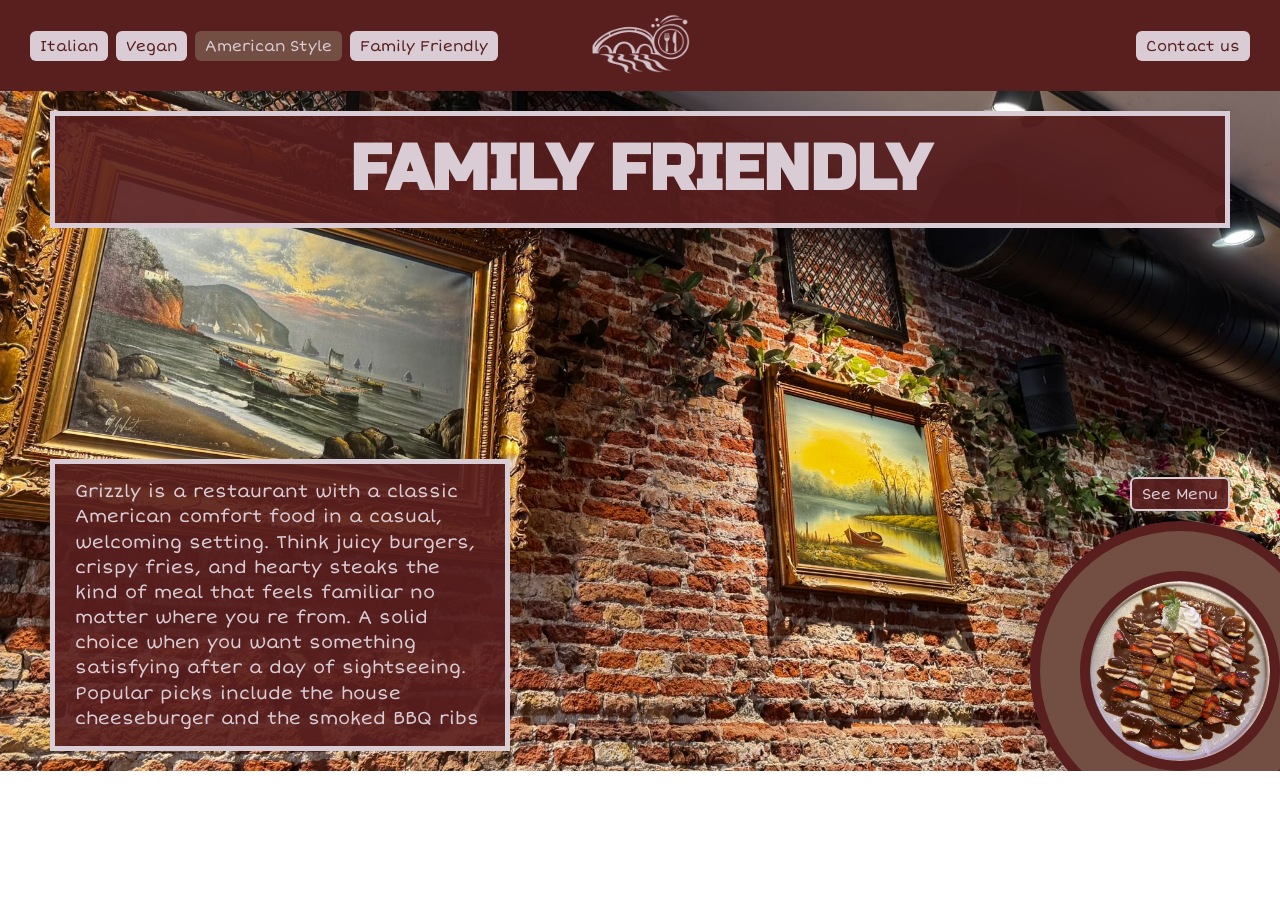
==== american.html @ 1cc7d834 "update" ====
<!DOCTYPE html>
<html lang="en">
<head>
    <meta charset="UTF-8">
    <meta name="viewport" content="width=device-width, initial-scale=1.0">
    <title>Amsterdam Central Eats (Vegan)</title>
        <link rel="preconnect" href="https://fonts.googleapis.com">
        <link rel="preconnect" href="https://fonts.gstatic.com" crossorigin>
        <link href="https://fonts.googleapis.com/css2?family=Russo+One&family=Short+Stack&display=swap" rel="stylesheet">
    <link rel="stylesheet" href="css/style.css">
</head>
<body>
    <header>
        <nav class="menu">
            <a href="italian.html">Italian</a>
            <a href="vegan.html">Vegan</a>
            <a href="american.html" class="active">American Style</a>
            <a href="family.html">Family Friendly</a>
        </nav>
        <a href="index.html" class="logo">
            <img src="img/logo.png" alt="Logo of the website">
        </a>

        <div class="contact">
            <a href="contact.html">Contact us</a>
        </div>
    </header>

    <main class="background italian">

        <h1>FAMILY FRIENDLY</h1>

        <div class= "content">
            <div class= "text">

                <p>Grizzly is a restaurant with a classic American comfort food in a casual, 
                welcoming setting. Think juicy burgers, crispy fries, and hearty steaks the
                kind of meal that feels familiar no matter where you re from. A solid
                choice when you want something satisfying after a day of sightseeing.
                Popular picks include the house cheeseburger and the smoked BBQ ribs</p>

            </div>

            <div class="plate">
                <a href="https://www.thefork.nl/restaurant/grizzly-r867643/menu" target="_blank" class="see-menu">See Menu</a>

                <div class="circle">
                    <img src="img/vegan.png" alt="Plate of pankcakes with fruits">
                </div>
            </div>
        
        </div>
    </main>

</body>
</html>
---- css/style.css ----
@import url("https://fonts.googleapis.com/css2?family=Short+Stack&family=Russo+One&display=swap");

* {
    box-sizing: border-box;
}

body {
    margin: 0;
    font-family: "Short Stack", cursive;
    background-color: #ffffff;
}

h1, h2, h3 {
    font-family: "Russo One", sans-serif;
}

header {
    background-color: #591E1E;
    display: flex;
    align-items: center;
    padding: 8px 30px;
}

header img {
    height: 60px;
}

.menu {
    flex: 1;
    display: flex;
    gap: 8px;
}
.contact {
    flex: 1;
    text-align: right;
}

.logo img {
    height: 70px;
}

.menu a,
.contact a {
    background-color: #D9CCD5;
    color: #591E1E;
    text-decoration: none;
    padding: 6px 10px;
    border-radius: 6px;
    font-size: 15px;
}

.menu a:hover,
.contact a:hover {
    background-color: #734F43;
    color: #D9CCD5;
}

.menu a.active,
.contact a.active {
    background-color: #734F43;
    color: #D9CCD5;
}

.background {
    background-image: url("../img/background.png");
    background-size: cover;
    background-position: center;
    min-height: 680px;

    display: flex;
    flex-direction: column;
    justify-content: flex-end;
    padding: 0 50px 20px 50px;
    gap: 15px;
}

.background h1,
.text {
    background-color: rgba(89, 30, 30, 0.9);
    color: #D9CCD5;
    border: 5px solid #D9CCD5;
    padding: 15px 20px;
}

.background h1 {
    margin: 0;
    text-align: center;
    font-size: 36px;
}

.text p {
    margin: 0 0 20px 0;
    font-size: 18px;
    line-height: 1.4;
}

.text p:last-child {
    margin-bottom: 0;
}

.italian {
    background-image: url("../img/italian.png");
    justify-content: space-between;
    padding-top: 20px;
    overflow: hidden;
}

.italian h1 {
    font-size: 64px;
}

.content {
    display: flex;
    justify-content: space-between;
    align-items: flex-end;
    gap: 20px;
}

.italian .text {
    max-width: 460px;
}

.plate {
    display: flex;
    flex-direction: column;
    align-items: flex-end;
    gap: 10px;
}

.see-menu {
    background-color: rgba(89, 30, 30, 0.9);
    color: #D9CCD5;
    border: 2px solid #D9CCD5;
    border-radius: 6px;
    padding: 6px 10px;
    text-decoration: none;
    font-size: 15px;
}

.see-menu:hover {
    background-color: #D9CCD5;
    color: #591E1E;
}

.circle {
    width: 300px;
    height: 300px;
    padding: 40px;
    background-color: #734F43;
    border-radius: 50%;
    margin-right: -100px;
    margin-bottom: -70px;
    border: 10px solid #591E1E;
}

.circle img {
    width: 200px;
    height: 200px;
    object-fit: cover;
    border-radius: 50%;
    border: 10px solid #591E1E;
}
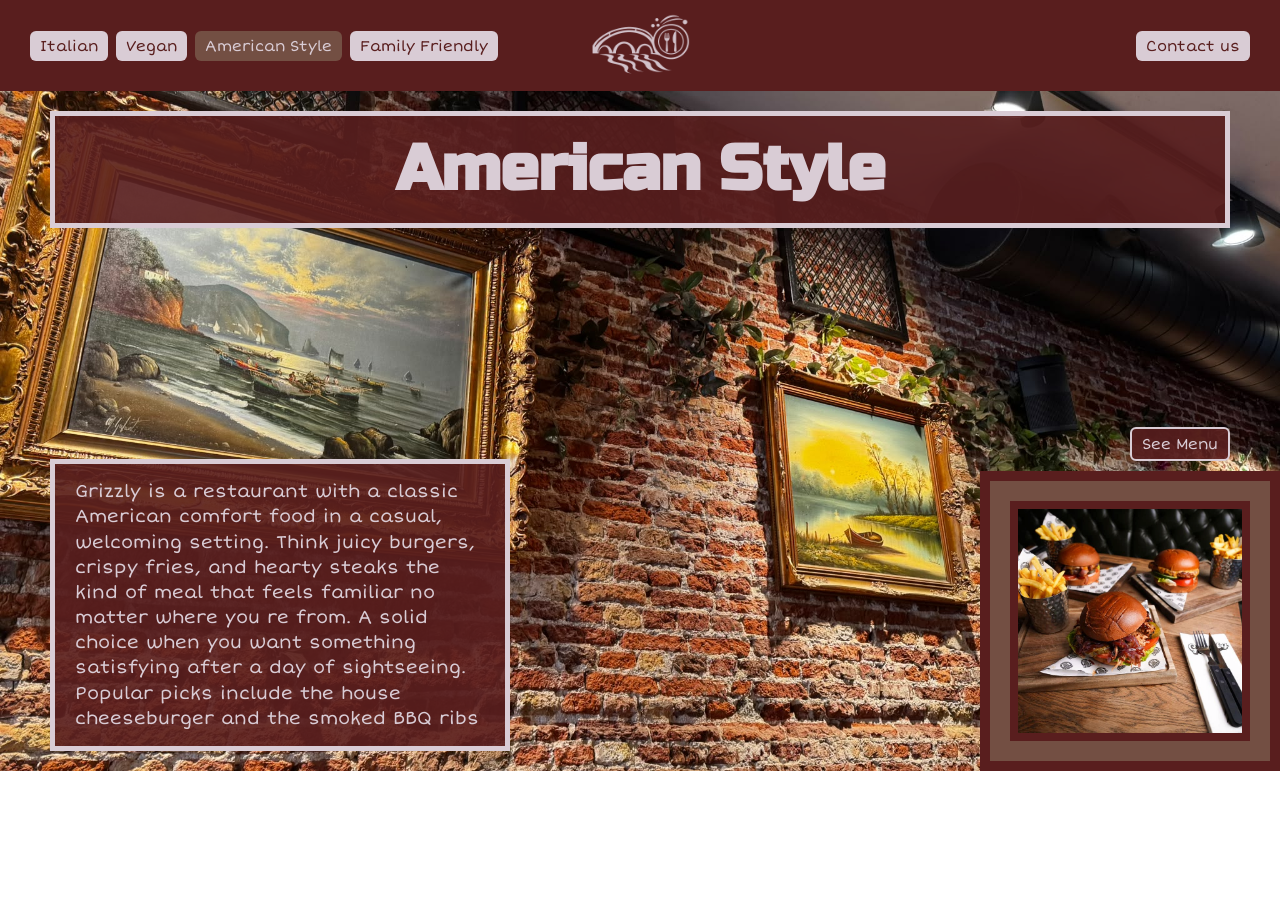
==== commit b4f2f79a: "update" ====
--- a/american.html
+++ b/american.html
@@ -3,7 +3,7 @@
 <head>
     <meta charset="UTF-8">
     <meta name="viewport" content="width=device-width, initial-scale=1.0">
-    <title>Amsterdam Central Eats (Vegan)</title>
+    <title>Amsterdam Central Eats (American Style)</title>
         <link rel="preconnect" href="https://fonts.googleapis.com">
         <link rel="preconnect" href="https://fonts.gstatic.com" crossorigin>
         <link href="https://fonts.googleapis.com/css2?family=Russo+One&family=Short+Stack&display=swap" rel="stylesheet">
@@ -28,7 +28,7 @@
 
     <main class="background italian">
 
-        <h1>FAMILY FRIENDLY</h1>
+        <h1>American Style</h1>
 
         <div class= "content">
             <div class= "text">
@@ -44,8 +44,8 @@
             <div class="plate">
                 <a href="https://www.thefork.nl/restaurant/grizzly-r867643/menu" target="_blank" class="see-menu">See Menu</a>
 
-                <div class="circle">
-                    <img src="img/vegan.png" alt="Plate of pankcakes with fruits">
+                <div class="square">
+                    <img src="img/burgers.png" alt="Burgers and fries at Grizzly" title="Burgers and fries at Grizzly">
                 </div>
             </div>
         
--- a/css/style.css
+++ b/css/style.css
@@ -159,4 +159,81 @@
     object-fit: cover;
     border-radius: 50%;
     border: 10px solid #591E1E;
+}
+
+.square {
+    width: 300px;
+    height: 300px;
+    padding: 20px;
+    background-color: #734F43;
+    border: 10px solid #591E1E;
+    margin-right: -50px;
+    margin-bottom: -20px;
+}
+
+.square img {
+    width: 100%;
+    height: 100%;
+    object-fit: cover;
+    border: 8px solid #591E1E;
+    
+}
+
+.contact-page {
+    background-image: url("../img/background.png");
+}
+
+.form {
+    width: 340px;
+    background-color: #591E1E;
+    border: 5px solid #D9CCD5;
+    border-radius: 6px;
+    padding: 15px;
+    color: #D9CCD5;
+ 
+    display: flex;
+    flex-direction: column;
+    gap: 6px;
+}
+
+.form label {
+    font-size: 14px;
+    margin-top: 8px;
+}
+
+.form input,
+.form select,
+.form textarea {
+    padding: 8px;
+    border: none;
+    border-radius: 6px;
+    font-family: "Short Stack", cursive;
+    font-size: 14px;
+}
+
+.form textarea {
+    resize: none;
+}
+
+.form button {
+    margin-top: 14px;
+    padding: 8px;
+    background-color: #591E1E;
+    color: #D9CCD5;
+    border: 2px solid #D9CCD5;
+    border-radius: 6px;
+    font-family: "Short Stack", cursive;
+    font-size: 14px;
+    cursor: pointer;
+}
+
+.form button:hover {
+    background-color: #D9CCD5;
+    color: #591E1E;
+}
+
+.menu a.active,
+.contact a.active {
+    background-color: #734F43;
+    color: #D9CCD5;
 }
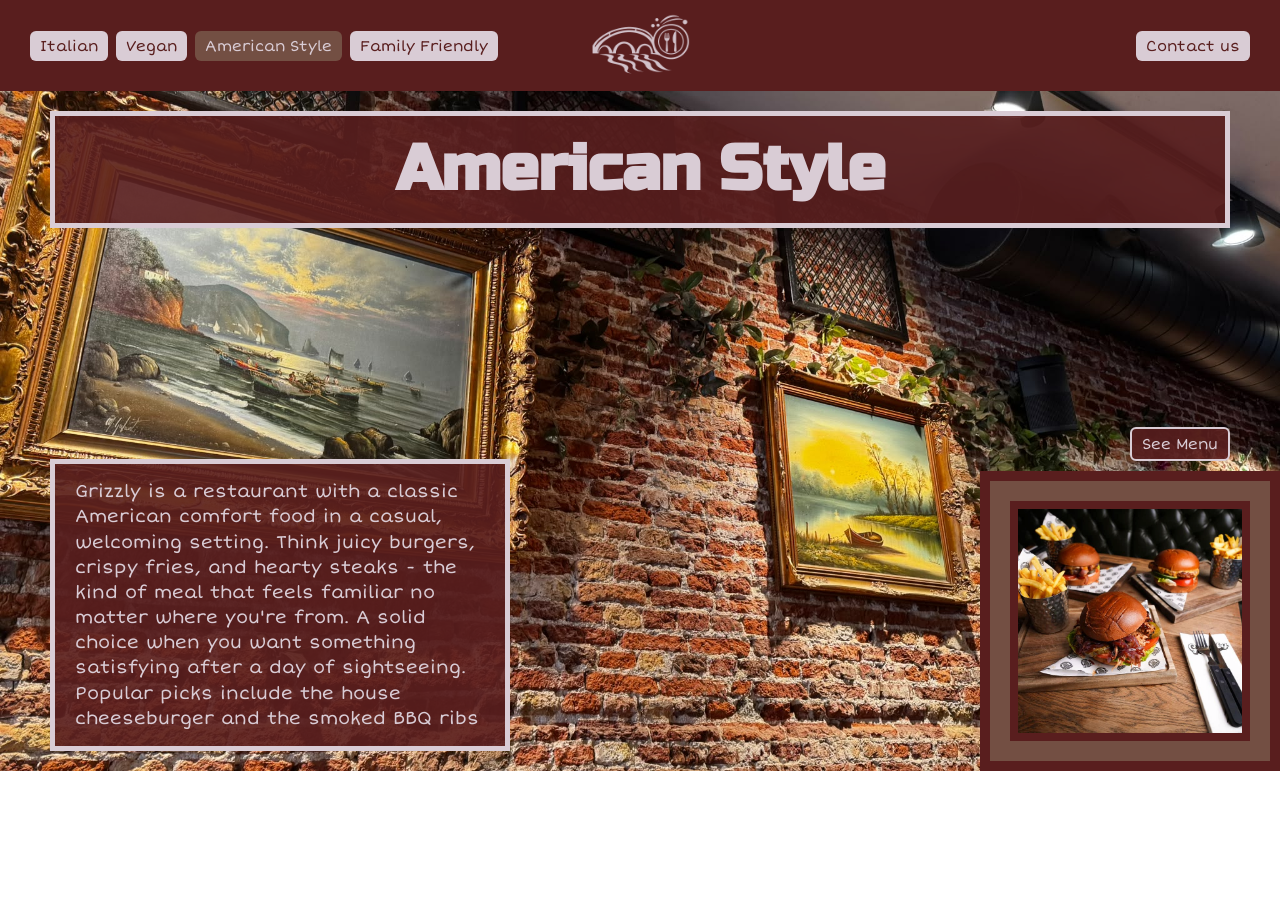
==== commit 63641184: "finished" ====
--- a/american.html
+++ b/american.html
@@ -24,6 +24,21 @@
         <div class="contact">
             <a href="contact.html">Contact us</a>
         </div>
+        <details class="mobile-menu">
+            <summary>
+                <span class="icon-open">&#9776;</span>
+                <span class="icon-close">&#10005;</span>
+            </summary>
+            <div class="mobile-links">
+                <a href="index.html">Home</a>
+                <a href="italian.html">Italian</a>
+                <a href="vegan.html">Vegan</a>
+                <a href="american.html">American Style</a>
+                <a href="family.html">Family Friendly</a>
+                <a href="contact.html">Contact Us</a>
+            </div>
+        </details>
+        
     </header>
 
     <main class="background italian">
@@ -34,8 +49,8 @@
             <div class= "text">
 
                 <p>Grizzly is a restaurant with a classic American comfort food in a casual, 
-                welcoming setting. Think juicy burgers, crispy fries, and hearty steaks the
-                kind of meal that feels familiar no matter where you re from. A solid
+                welcoming setting. Think juicy burgers, crispy fries, and hearty steaks - the
+                kind of meal that feels familiar no matter where you're from. A solid
                 choice when you want something satisfying after a day of sightseeing.
                 Popular picks include the house cheeseburger and the smoked BBQ ribs</p>
 
--- a/css/style.css
+++ b/css/style.css
@@ -232,8 +232,195 @@
     color: #591E1E;
 }
 
-.menu a.active,
-.contact a.active {
-    background-color: #734F43;
-    color: #D9CCD5;
+.mobile-menu {
+    display: none;
+}
+
+.home-menu {
+    display: none;
+}
+
+@media (max-width: 700px) {
+ 
+    header {
+        padding: 8px 15px;
+    }
+ 
+    .menu,
+    .contact {
+        display: none;
+    }
+ 
+    .logo img {
+        height: 40px;
+    }
+ 
+    .mobile-menu {
+        display: block;
+        margin-left: auto;
+        position: relative;
+    }
+ 
+    .mobile-menu summary {
+        list-style: none;
+        cursor: pointer;
+        color: #D9CCD5;
+        font-size: 32px;
+        line-height: 1;
+        padding: 0 4px;
+    }
+ 
+    .mobile-menu summary::-webkit-details-marker {
+        display: none;
+    }
+ 
+    .icon-close {
+        display: none;
+    }
+ 
+    .mobile-menu[open] .icon-open {
+        display: none;
+    }
+ 
+    .mobile-menu[open] .icon-close {
+        display: inline;
+    }
+ 
+    .mobile-links {
+        position: absolute;
+        right: 0;
+        top: 100%;
+        width: 220px;
+        z-index: 10;
+        background-color: #591E1E;
+        padding: 10px 0;
+        display: flex;
+        flex-direction: column;
+    }
+ 
+    .mobile-links a {
+        color: #D9CCD5;
+        text-decoration: none;
+        text-align: center;
+        padding: 8px;
+        font-size: 14px;
+    }
+
+     body {
+        min-height: 100vh;
+        display: flex;
+        flex-direction: column;
+    }
+ 
+    .background {
+        min-height: 640px;
+        padding: 0 15px 20px 15px;
+        overflow: hidden;
+        flex: 1;
+    }
+ 
+    .background h1 {
+        font-size: 22px;
+        padding: 10px;
+    }
+ 
+    .italian h1 {
+        font-size: 32px;
+    }
+ 
+    .text {
+        padding: 0px 10px;
+    }
+ 
+    .text p {
+        font-size: 14px;
+    }
+ 
+    .italian .text {
+        max-width: none;
+    }
+ 
+    .content {
+        flex: 1;
+        flex-direction: column;
+        justify-content: space-between;
+        align-items: stretch;
+    }
+ 
+    .plate {
+        flex-direction: row-reverse;
+        justify-content: space-between;
+        align-items: flex-end;
+    }
+ 
+    .see-menu {
+        font-size: 13px;
+        margin-bottom: 80px;
+    }
+ 
+    .circle {
+        width: 250px;
+        height: 250px;
+        padding: 25px;
+        margin-left: -55px;
+        margin-right: 0;
+        margin-bottom: -55px;
+    }
+
+    .circle img {
+        width: 100%;
+        height: 100%;
+        border-width: 6px;
+    }
+
+    .square {
+        width: 220px;
+        height: 220px;
+        padding: 10px;
+        border-width: 6px;
+        margin-left: -15px;
+        margin-right: 0;
+        margin-bottom: 0;
+    }
+
+    .square img {
+        border-width: 5px;
+    }
+ 
+    .home {
+        justify-content: flex-start;
+        padding-top: 10px;
+    }
+ 
+    .home .text {
+        display: none;
+    }
+ 
+    .home-menu {
+        display: flex;
+        flex-direction: column;
+        align-items: center;
+        gap: 14px;
+        margin: auto 0;
+    }
+ 
+    .home-menu a {
+        width: 170px;
+        text-align: center;
+        padding: 10px 0;
+        font-size: 18px;
+        color: #D9CCD5;
+        text-decoration: none;
+        background-color: rgba(89, 30, 30, 0.9);
+        border: 4px solid #D9CCD5;
+    }
+ 
+    .form {
+        width: 100%;
+        order: -1;
+    }
+ 
+    .contact-page .text p {
+        font-size: 12px;
+    }
 }
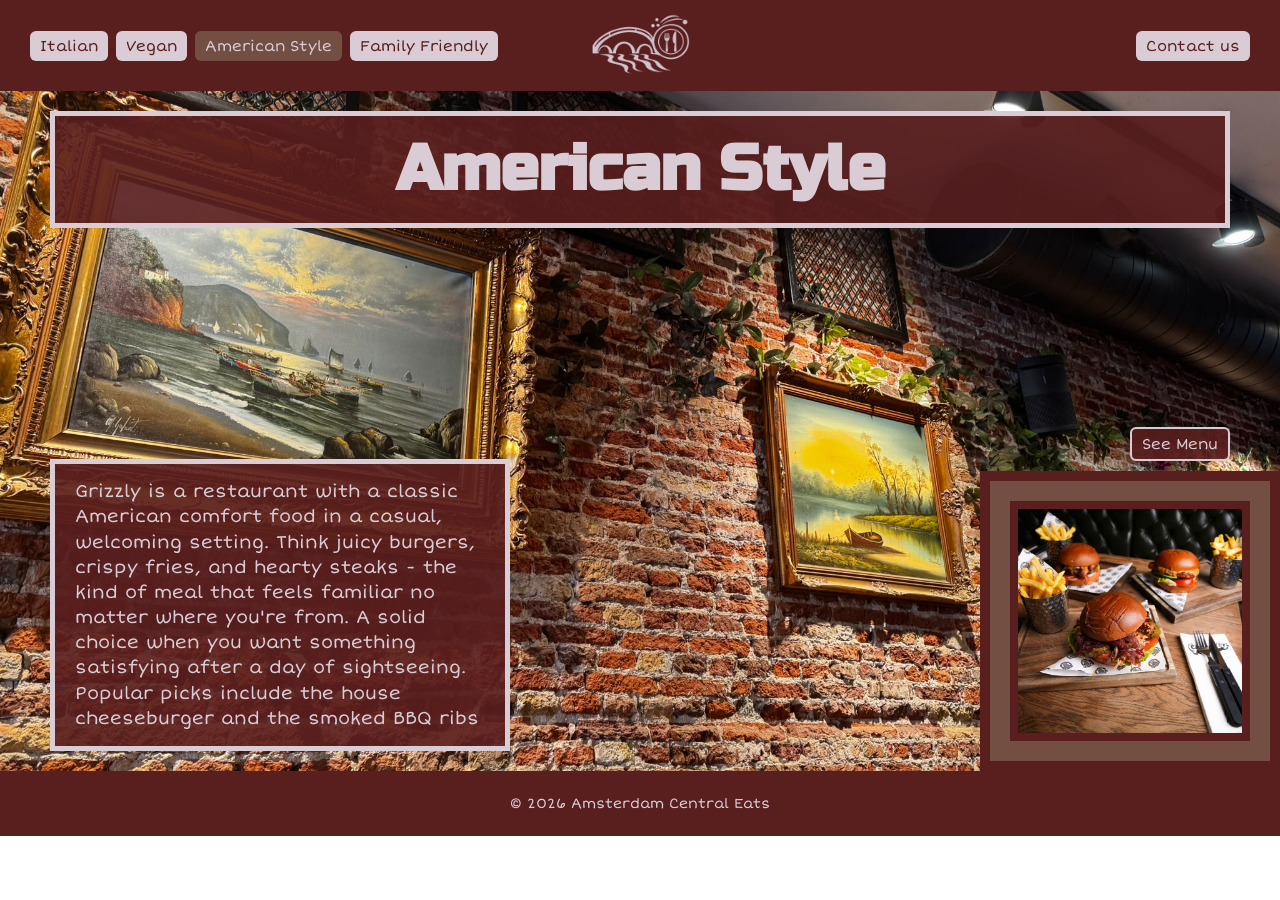
==== commit 31e5f895: "update" ====
--- a/american.html
+++ b/american.html
@@ -12,31 +12,33 @@
 <body>
     <header>
         <nav class="menu">
-            <a href="italian.html">Italian</a>
-            <a href="vegan.html">Vegan</a>
-            <a href="american.html" class="active">American Style</a>
-            <a href="family.html">Family Friendly</a>
+            <ul>
+            <li><a href="italian.html">Italian</a></li>
+            <li><a href="vegan.html">Vegan</a></li>
+            <li><a href="american.html" class="active">American Style</a></li>
+            <li><a href="family.html">Family Friendly</a></li>
+            </ul>
         </nav>
         <a href="index.html" class="logo">
             <img src="img/logo.png" alt="Logo of the website">
         </a>
 
-        <div class="contact">
+        <nav class="contact">
             <a href="contact.html">Contact us</a>
-        </div>
+        </nav>
         <details class="mobile-menu">
             <summary>
                 <span class="icon-open">&#9776;</span>
                 <span class="icon-close">&#10005;</span>
             </summary>
-            <div class="mobile-links">
+            <nav class="mobile-links">
                 <a href="index.html">Home</a>
                 <a href="italian.html">Italian</a>
                 <a href="vegan.html">Vegan</a>
                 <a href="american.html">American Style</a>
                 <a href="family.html">Family Friendly</a>
                 <a href="contact.html">Contact Us</a>
-            </div>
+            </nav>
         </details>
         
     </header>
@@ -45,8 +47,8 @@
 
         <h1>American Style</h1>
 
-        <div class= "content">
-            <div class= "text">
+        <section class= "content">
+            <article class= "text">
 
                 <p>Grizzly is a restaurant with a classic American comfort food in a casual, 
                 welcoming setting. Think juicy burgers, crispy fries, and hearty steaks - the
@@ -54,18 +56,20 @@
                 choice when you want something satisfying after a day of sightseeing.
                 Popular picks include the house cheeseburger and the smoked BBQ ribs</p>
 
-            </div>
+            </article>
 
-            <div class="plate">
+            <aside class="plate">
                 <a href="https://www.thefork.nl/restaurant/grizzly-r867643/menu" target="_blank" class="see-menu">See Menu</a>
 
-                <div class="square">
+                <figure class="square">
                     <img src="img/burgers.png" alt="Burgers and fries at Grizzly" title="Burgers and fries at Grizzly">
-                </div>
-            </div>
+                </figure>
+            </aside>
         
-        </div>
+        </section>
     </main>
-
+<footer>
+    <p>&copy; 2026 Amsterdam Central Eats</p>
+</footer>
 </body>
 </html>
--- a/css/style.css
+++ b/css/style.css
@@ -23,6 +23,14 @@
 
 header img {
     height: 60px;
+}
+
+.menu ul {
+    display: flex;
+    gap: 8px;
+    list-style: none;
+    margin: 0;
+    padding: 0;
 }
 
 .menu {
@@ -140,6 +148,10 @@
 .see-menu:hover {
     background-color: #D9CCD5;
     color: #591E1E;
+}
+
+figure {
+    margin: 0;
 }
 
 .circle {
@@ -230,6 +242,14 @@
 .form button:hover {
     background-color: #D9CCD5;
     color: #591E1E;
+}
+
+footer {
+    background-color: #591E1E;
+    color: #D9CCD5;
+    text-align: center;
+    padding: 10px;
+    font-size: 14px;
 }
 
 .mobile-menu {
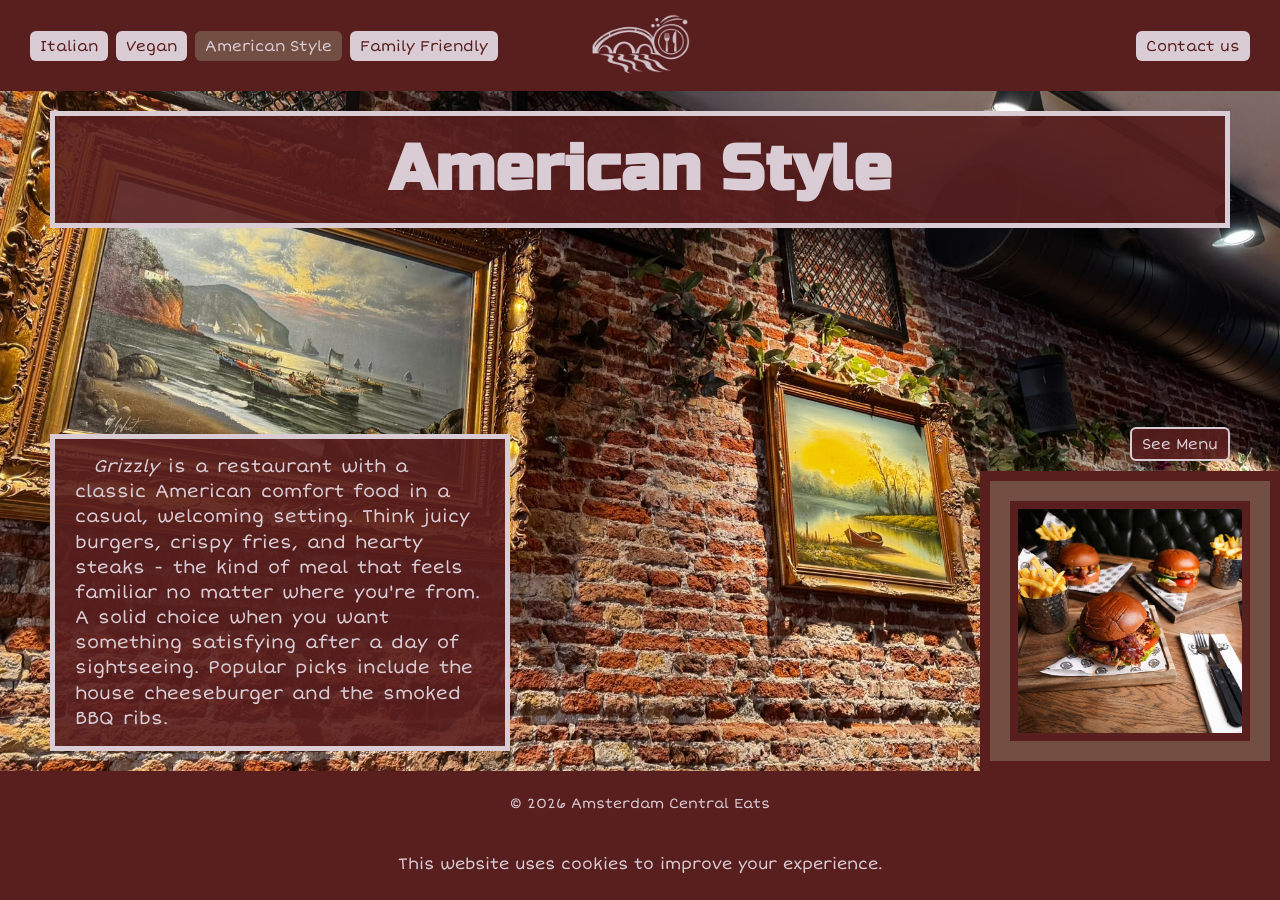
==== commit d458d526: "update code double checked, minor improvements following the assessment guide." ====
--- a/american.html
+++ b/american.html
@@ -1,75 +1,89 @@
-<!DOCTYPE html>
+<!doctype html>
 <html lang="en">
-<head>
-    <meta charset="UTF-8">
-    <meta name="viewport" content="width=device-width, initial-scale=1.0">
-    <title>Amsterdam Central Eats (American Style)</title>
-        <link rel="preconnect" href="https://fonts.googleapis.com">
-        <link rel="preconnect" href="https://fonts.gstatic.com" crossorigin>
-        <link href="https://fonts.googleapis.com/css2?family=Russo+One&family=Short+Stack&display=swap" rel="stylesheet">
-    <link rel="stylesheet" href="css/style.css">
-</head>
-<body>
-    <header>
-        <nav class="menu">
-            <ul>
-            <li><a href="italian.html">Italian</a></li>
-            <li><a href="vegan.html">Vegan</a></li>
-            <li><a href="american.html" class="active">American Style</a></li>
-            <li><a href="family.html">Family Friendly</a></li>
-            </ul>
-        </nav>
-        <a href="index.html" class="logo">
-            <img src="img/logo.png" alt="Logo of the website">
-        </a>
+	<head>
+		<meta charset="UTF-8" />
+		<meta name="viewport" content="width=device-width, initial-scale=1.0" />
+		<meta name="author" content="Esneider Vargas Jaime" />
+		<title>Amsterdam Central Eats (American Style)</title>
+		<link rel="preconnect" href="https://fonts.googleapis.com" />
+		<link rel="preconnect" href="https://fonts.gstatic.com" crossorigin />
+		<link
+			href="https://fonts.googleapis.com/css2?family=Russo+One&family=Short+Stack&display=swap"
+			rel="stylesheet"
+		/>
+		<link rel="stylesheet" href="css/style.css" />
+	</head>
+	<body>
+		<header>
+			<nav class="menu">
+				<ul>
+					<li><a href="italian.html">Italian</a></li>
+					<li><a href="vegan.html">Vegan</a></li>
+					<li><a href="american.html" class="active">American Style</a></li>
+					<li><a href="family.html">Family Friendly</a></li>
+				</ul>
+			</nav>
+			<a href="index.html" class="logo">
+				<img src="img/logo.png" alt="Logo of the website" />
+			</a>
 
-        <nav class="contact">
-            <a href="contact.html">Contact us</a>
-        </nav>
-        <details class="mobile-menu">
-            <summary>
-                <span class="icon-open">&#9776;</span>
-                <span class="icon-close">&#10005;</span>
-            </summary>
-            <nav class="mobile-links">
-                <a href="index.html">Home</a>
-                <a href="italian.html">Italian</a>
-                <a href="vegan.html">Vegan</a>
-                <a href="american.html">American Style</a>
-                <a href="family.html">Family Friendly</a>
-                <a href="contact.html">Contact Us</a>
-            </nav>
-        </details>
-        
-    </header>
+			<nav class="contact">
+				<a href="contact.html">Contact us</a>
+			</nav>
+			<details class="mobile-menu">
+				<summary>
+					<span class="icon-open">&#9776;</span>
+					<span class="icon-close">&#10005;</span>
+				</summary>
+				<nav class="mobile-links">
+					<a href="index.html">Home</a>
+					<a href="italian.html">Italian</a>
+					<a href="vegan.html">Vegan</a>
+					<a href="american.html">American Style</a>
+					<a href="family.html">Family Friendly</a>
+					<a href="contact.html">Contact Us</a>
+				</nav>
+			</details>
+		</header>
 
-    <main class="background italian">
+		<main class="background italian">
+			<h1>American Style</h1>
 
-        <h1>American Style</h1>
+			<section class="content">
+				<article class="text">
+					<p>
+						<em>Grizzly</em> is a restaurant with a classic American comfort
+						food in a casual, welcoming setting. Think juicy burgers, crispy
+						fries, and hearty steaks - the kind of meal that feels familiar no
+						matter where you're from. A solid choice when you want something
+						satisfying after a day of sightseeing. Popular picks include the
+						house cheeseburger and the smoked BBQ ribs.
+					</p>
+				</article>
 
-        <section class= "content">
-            <article class= "text">
+				<aside class="plate">
+					<a
+						href="https://www.thefork.nl/restaurant/grizzly-r867643/menu"
+						target="_blank"
+						class="see-menu"
+						>See Menu</a
+					>
 
-                <p>Grizzly is a restaurant with a classic American comfort food in a casual, 
-                welcoming setting. Think juicy burgers, crispy fries, and hearty steaks - the
-                kind of meal that feels familiar no matter where you're from. A solid
-                choice when you want something satisfying after a day of sightseeing.
-                Popular picks include the house cheeseburger and the smoked BBQ ribs</p>
-
-            </article>
-
-            <aside class="plate">
-                <a href="https://www.thefork.nl/restaurant/grizzly-r867643/menu" target="_blank" class="see-menu">See Menu</a>
-
-                <figure class="square">
-                    <img src="img/burgers.png" alt="Burgers and fries at Grizzly" title="Burgers and fries at Grizzly">
-                </figure>
-            </aside>
-        
-        </section>
-    </main>
-<footer>
-    <p>&copy; 2026 Amsterdam Central Eats</p>
-</footer>
-</body>
-</html>+					<figure class="square">
+						<img
+							src="img/burgers.png"
+							alt="Burgers and fries at Grizzly"
+							title="Burgers and fries at Grizzly. &copy;"
+						/>
+					</figure>
+				</aside>
+			</section>
+		</main>
+		<footer>
+			<p>&copy; 2026 Amsterdam Central Eats</p>
+		</footer>
+		<aside class="cookies">
+			<p>This website uses cookies to improve your experience.</p>
+		</aside>
+	</body>
+</html>
--- a/css/style.css
+++ b/css/style.css
@@ -1,446 +1,472 @@
 @import url("https://fonts.googleapis.com/css2?family=Short+Stack&family=Russo+One&display=swap");
 
 * {
-    box-sizing: border-box;
+  box-sizing: border-box;
 }
 
 body {
-    margin: 0;
-    font-family: "Short Stack", cursive;
-    background-color: #ffffff;
-}
-
-h1, h2, h3 {
-    font-family: "Russo One", sans-serif;
+  margin: 0;
+  font-family: "Short Stack", cursive;
+  background-color: #ffffff;
+}
+
+h1,
+h2,
+h3 {
+  font-family: "Russo One", sans-serif;
+  letter-spacing: 1px;
 }
 
 header {
-    background-color: #591E1E;
-    display: flex;
-    align-items: center;
-    padding: 8px 30px;
+  background-color: #591e1e;
+  display: flex;
+  align-items: center;
+  padding: 8px 30px;
 }
 
 header img {
-    height: 60px;
+  height: 60px;
 }
 
 .menu ul {
-    display: flex;
-    gap: 8px;
-    list-style: none;
-    margin: 0;
-    padding: 0;
+  display: flex;
+  gap: 8px;
+  list-style: none;
+  margin: 0;
+  padding: 0;
 }
 
 .menu {
-    flex: 1;
-    display: flex;
-    gap: 8px;
+  flex: 1;
+  display: flex;
+  gap: 8px;
 }
 .contact {
-    flex: 1;
-    text-align: right;
+  flex: 1;
+  text-align: right;
 }
 
 .logo img {
-    height: 70px;
+  height: 70px;
 }
 
 .menu a,
 .contact a {
-    background-color: #D9CCD5;
-    color: #591E1E;
-    text-decoration: none;
-    padding: 6px 10px;
-    border-radius: 6px;
-    font-size: 15px;
+  background-color: #d9ccd5;
+  color: #591e1e;
+  text-decoration: none;
+  padding: 6px 10px;
+  border-radius: 6px;
+  font-size: 15px;
 }
 
 .menu a:hover,
 .contact a:hover {
-    background-color: #734F43;
-    color: #D9CCD5;
+  background-color: #734f43;
+  color: #d9ccd5;
 }
 
 .menu a.active,
 .contact a.active {
-    background-color: #734F43;
-    color: #D9CCD5;
+  background-color: #734f43;
+  color: #d9ccd5;
+}
+
+.menu a:active,
+.contact a:active {
+  background-color: #ffffff;
+  color: #591e1e;
 }
 
 .background {
-    background-image: url("../img/background.png");
-    background-size: cover;
-    background-position: center;
-    min-height: 680px;
-
-    display: flex;
-    flex-direction: column;
-    justify-content: flex-end;
-    padding: 0 50px 20px 50px;
-    gap: 15px;
+  background-image: url("../img/background.png");
+  background-size: cover;
+  background-position: center;
+  min-height: 680px;
+
+  display: flex;
+  flex-direction: column;
+  justify-content: flex-end;
+  padding: 0 50px 20px 50px;
+  gap: 15px;
 }
 
 .background h1,
 .text {
-    background-color: rgba(89, 30, 30, 0.9);
-    color: #D9CCD5;
-    border: 5px solid #D9CCD5;
-    padding: 15px 20px;
+  background-color: rgba(89, 30, 30, 0.9);
+  color: #d9ccd5;
+  border-width: 5px;
+  border-style: solid;
+  border-color: #d9ccd5;
+  padding: 15px 20px;
 }
 
 .background h1 {
-    margin: 0;
-    text-align: center;
-    font-size: 36px;
+  margin: 0;
+  text-align: center;
+  font-size: 36px;
 }
 
 .text p {
-    margin: 0 0 20px 0;
-    font-size: 18px;
-    line-height: 1.4;
+  margin: 0 0 20px 0;
+  font-size: 18px;
+  line-height: 1.4;
+  word-spacing: 2px;
+  text-indent: 1em;
 }
 
 .text p:last-child {
-    margin-bottom: 0;
+  margin-bottom: 0;
 }
 
 .italian {
-    background-image: url("../img/italian.png");
-    justify-content: space-between;
-    padding-top: 20px;
-    overflow: hidden;
+  background-image: url("../img/italian.png");
+  justify-content: space-between;
+  padding-top: 20px;
+  overflow: hidden;
 }
 
 .italian h1 {
-    font-size: 64px;
+  font-size: 64px;
 }
 
 .content {
-    display: flex;
-    justify-content: space-between;
-    align-items: flex-end;
-    gap: 20px;
+  display: flex;
+  justify-content: space-between;
+  align-items: flex-end;
+  gap: 20px;
 }
 
 .italian .text {
-    max-width: 460px;
+  max-width: 460px;
 }
 
 .plate {
-    display: flex;
-    flex-direction: column;
-    align-items: flex-end;
-    gap: 10px;
+  display: flex;
+  flex-direction: column;
+  align-items: flex-end;
+  gap: 10px;
 }
 
 .see-menu {
-    background-color: rgba(89, 30, 30, 0.9);
-    color: #D9CCD5;
-    border: 2px solid #D9CCD5;
-    border-radius: 6px;
-    padding: 6px 10px;
-    text-decoration: none;
-    font-size: 15px;
+  background-color: rgba(89, 30, 30, 0.9);
+  color: #d9ccd5;
+  border-width: 2px;
+  border-style: solid;
+  border-color: #d9ccd5;
+  border-radius: 6px;
+  padding: 6px 10px;
+  text-decoration: none;
+  font-size: 15px;
 }
 
 .see-menu:hover {
-    background-color: #D9CCD5;
-    color: #591E1E;
+  background-color: #d9ccd5;
+  color: #591e1e;
 }
 
 figure {
-    margin: 0;
+  margin: 0;
 }
 
 .circle {
-    width: 300px;
-    height: 300px;
-    padding: 40px;
-    background-color: #734F43;
-    border-radius: 50%;
-    margin-right: -100px;
-    margin-bottom: -70px;
-    border: 10px solid #591E1E;
+  width: 300px;
+  height: 300px;
+  padding: 40px;
+  background-color: #734f43;
+  border-radius: 50%;
+  margin-right: -100px;
+  margin-bottom: -70px;
+  border: 10px solid #591e1e;
 }
 
 .circle img {
-    width: 200px;
-    height: 200px;
-    object-fit: cover;
-    border-radius: 50%;
-    border: 10px solid #591E1E;
+  width: 200px;
+  height: 200px;
+  object-fit: cover;
+  border-radius: 50%;
+  border: 10px solid #591e1e;
 }
 
 .square {
-    width: 300px;
-    height: 300px;
-    padding: 20px;
-    background-color: #734F43;
-    border: 10px solid #591E1E;
-    margin-right: -50px;
-    margin-bottom: -20px;
+  width: 300px;
+  height: 300px;
+  padding: 20px;
+  background-color: #734f43;
+  border: 10px solid #591e1e;
+  margin-right: -50px;
+  margin-bottom: -20px;
 }
 
 .square img {
-    width: 100%;
-    height: 100%;
-    object-fit: cover;
-    border: 8px solid #591E1E;
-    
+  width: 100%;
+  height: 100%;
+  object-fit: cover;
+  border: 8px solid #591e1e;
 }
 
 .contact-page {
-    background-image: url("../img/background.png");
+  background-image: url("../img/background.png");
 }
 
 .form {
-    width: 340px;
-    background-color: #591E1E;
-    border: 5px solid #D9CCD5;
-    border-radius: 6px;
-    padding: 15px;
-    color: #D9CCD5;
- 
-    display: flex;
-    flex-direction: column;
-    gap: 6px;
+  width: 340px;
+  background-color: #591e1e;
+  border: 5px solid #d9ccd5;
+  border-radius: 6px;
+  padding: 15px;
+  color: #d9ccd5;
+
+  display: flex;
+  flex-direction: column;
+  gap: 6px;
 }
 
 .form label {
-    font-size: 14px;
-    margin-top: 8px;
+  font-size: 14px;
+  margin-top: 8px;
 }
 
 .form input,
 .form select,
 .form textarea {
+  padding: 8px;
+  border: none;
+  border-radius: 6px;
+  font-family: "Short Stack", cursive;
+  font-size: 14px;
+}
+
+.form textarea {
+  resize: none;
+}
+
+.form button {
+  margin-top: 14px;
+  padding: 8px;
+  background-color: #591e1e;
+  color: #d9ccd5;
+  border: 2px solid #d9ccd5;
+  border-radius: 6px;
+  font-family: "Short Stack", cursive;
+  font-size: 14px;
+  cursor: pointer;
+}
+
+.form button:hover {
+  background-color: #d9ccd5;
+  color: #591e1e;
+}
+
+footer {
+  background-color: #591e1e;
+  color: #d9ccd5;
+  text-align: center;
+  padding: 10px 10px 60px 10px;
+  font-size: 14px;
+}
+
+.cookies {
+  position: fixed;
+  bottom: 0;
+  left: 0;
+  right: 0;
+  z-index: 9999;
+  background-color: #591e1e;
+  color: #d9ccd5;
+  text-align: center;
+  padding: 10px;
+}
+
+.mobile-menu {
+  display: none;
+}
+
+.home-menu {
+  display: none;
+}
+
+/* css code for the mobile version */
+@media (max-width: 768px) {
+  header {
+    padding: 8px 15px;
+  }
+
+  .menu,
+  .contact {
+    display: none;
+  }
+
+  .logo img {
+    height: 40px;
+  }
+
+  .mobile-menu {
+    display: block;
+    margin-left: auto;
+    position: relative;
+  }
+
+  .mobile-menu summary {
+    list-style: none;
+    cursor: pointer;
+    color: #d9ccd5;
+    font-size: 32px;
+    line-height: 1;
+    padding: 0 4px;
+  }
+
+  .mobile-menu summary::-webkit-details-marker {
+    display: none;
+  }
+
+  .icon-close {
+    display: none;
+  }
+
+  .mobile-menu[open] .icon-open {
+    display: none;
+  }
+
+  .mobile-menu[open] .icon-close {
+    display: inline;
+  }
+
+  .mobile-links {
+    position: absolute;
+    right: 0;
+    top: 100%;
+    width: 220px;
+    z-index: 10;
+    background-color: #591e1e;
+    padding: 10px 0;
+    display: flex;
+    flex-direction: column;
+  }
+
+  .mobile-links a {
+    color: #d9ccd5;
+    text-decoration: none;
+    text-align: center;
     padding: 8px;
-    border: none;
-    border-radius: 6px;
-    font-family: "Short Stack", cursive;
     font-size: 14px;
-}
-
-.form textarea {
-    resize: none;
-}
-
-.form button {
-    margin-top: 14px;
-    padding: 8px;
-    background-color: #591E1E;
-    color: #D9CCD5;
-    border: 2px solid #D9CCD5;
-    border-radius: 6px;
-    font-family: "Short Stack", cursive;
+  }
+
+  body {
+    min-height: 100vh;
+    display: flex;
+    flex-direction: column;
+  }
+
+  .background {
+    min-height: 640px;
+    padding: 0 15px 20px 15px;
+    overflow: hidden;
+    flex: 1;
+  }
+
+  .background h1 {
+    font-size: 22px;
+    padding: 10px;
+  }
+
+  .italian h1 {
+    font-size: 32px;
+  }
+
+  .text {
+    padding: 0px 10px;
+  }
+
+  .text p {
     font-size: 14px;
-    cursor: pointer;
-}
-
-.form button:hover {
-    background-color: #D9CCD5;
-    color: #591E1E;
-}
-
-footer {
-    background-color: #591E1E;
-    color: #D9CCD5;
+  }
+
+  .italian .text {
+    max-width: none;
+  }
+
+  .content {
+    flex: 1;
+    flex-direction: column;
+    justify-content: space-between;
+    align-items: stretch;
+  }
+
+  .plate {
+    flex-direction: row-reverse;
+    justify-content: space-between;
+    align-items: flex-end;
+  }
+
+  .see-menu {
+    font-size: 13px;
+    margin-bottom: 80px;
+  }
+
+  .circle {
+    width: 250px;
+    height: 250px;
+    padding: 25px;
+    margin-left: -55px;
+    margin-right: 0;
+    margin-bottom: -55px;
+  }
+
+  .circle img {
+    width: 100%;
+    height: 100%;
+    border-width: 6px;
+  }
+
+  .square {
+    width: 220px;
+    height: 220px;
+    padding: 10px;
+    border-width: 6px;
+    margin-left: -15px;
+    margin-right: 0;
+    margin-bottom: 0;
+  }
+
+  .square img {
+    border-width: 5px;
+  }
+
+  .home {
+    justify-content: flex-start;
+    padding-top: 10px;
+  }
+
+  .home .text {
+    display: none;
+  }
+
+  .home-menu {
+    display: flex;
+    flex-direction: column;
+    align-items: center;
+    gap: 14px;
+    margin: auto 0;
+  }
+
+  .home-menu a {
+    width: 170px;
     text-align: center;
-    padding: 10px;
-    font-size: 14px;
-}
-
-.mobile-menu {
-    display: none;
-}
-
-.home-menu {
-    display: none;
-}
-
-@media (max-width: 700px) {
- 
-    header {
-        padding: 8px 15px;
-    }
- 
-    .menu,
-    .contact {
-        display: none;
-    }
- 
-    .logo img {
-        height: 40px;
-    }
- 
-    .mobile-menu {
-        display: block;
-        margin-left: auto;
-        position: relative;
-    }
- 
-    .mobile-menu summary {
-        list-style: none;
-        cursor: pointer;
-        color: #D9CCD5;
-        font-size: 32px;
-        line-height: 1;
-        padding: 0 4px;
-    }
- 
-    .mobile-menu summary::-webkit-details-marker {
-        display: none;
-    }
- 
-    .icon-close {
-        display: none;
-    }
- 
-    .mobile-menu[open] .icon-open {
-        display: none;
-    }
- 
-    .mobile-menu[open] .icon-close {
-        display: inline;
-    }
- 
-    .mobile-links {
-        position: absolute;
-        right: 0;
-        top: 100%;
-        width: 220px;
-        z-index: 10;
-        background-color: #591E1E;
-        padding: 10px 0;
-        display: flex;
-        flex-direction: column;
-    }
- 
-    .mobile-links a {
-        color: #D9CCD5;
-        text-decoration: none;
-        text-align: center;
-        padding: 8px;
-        font-size: 14px;
-    }
-
-     body {
-        min-height: 100vh;
-        display: flex;
-        flex-direction: column;
-    }
- 
-    .background {
-        min-height: 640px;
-        padding: 0 15px 20px 15px;
-        overflow: hidden;
-        flex: 1;
-    }
- 
-    .background h1 {
-        font-size: 22px;
-        padding: 10px;
-    }
- 
-    .italian h1 {
-        font-size: 32px;
-    }
- 
-    .text {
-        padding: 0px 10px;
-    }
- 
-    .text p {
-        font-size: 14px;
-    }
- 
-    .italian .text {
-        max-width: none;
-    }
- 
-    .content {
-        flex: 1;
-        flex-direction: column;
-        justify-content: space-between;
-        align-items: stretch;
-    }
- 
-    .plate {
-        flex-direction: row-reverse;
-        justify-content: space-between;
-        align-items: flex-end;
-    }
- 
-    .see-menu {
-        font-size: 13px;
-        margin-bottom: 80px;
-    }
- 
-    .circle {
-        width: 250px;
-        height: 250px;
-        padding: 25px;
-        margin-left: -55px;
-        margin-right: 0;
-        margin-bottom: -55px;
-    }
-
-    .circle img {
-        width: 100%;
-        height: 100%;
-        border-width: 6px;
-    }
-
-    .square {
-        width: 220px;
-        height: 220px;
-        padding: 10px;
-        border-width: 6px;
-        margin-left: -15px;
-        margin-right: 0;
-        margin-bottom: 0;
-    }
-
-    .square img {
-        border-width: 5px;
-    }
- 
-    .home {
-        justify-content: flex-start;
-        padding-top: 10px;
-    }
- 
-    .home .text {
-        display: none;
-    }
- 
-    .home-menu {
-        display: flex;
-        flex-direction: column;
-        align-items: center;
-        gap: 14px;
-        margin: auto 0;
-    }
- 
-    .home-menu a {
-        width: 170px;
-        text-align: center;
-        padding: 10px 0;
-        font-size: 18px;
-        color: #D9CCD5;
-        text-decoration: none;
-        background-color: rgba(89, 30, 30, 0.9);
-        border: 4px solid #D9CCD5;
-    }
- 
-    .form {
-        width: 100%;
-        order: -1;
-    }
- 
-    .contact-page .text p {
-        font-size: 12px;
-    }
-}+    padding: 10px 0;
+    font-size: 18px;
+    color: #d9ccd5;
+    text-decoration: none;
+    background-color: rgba(89, 30, 30, 0.9);
+    border: 4px solid #d9ccd5;
+  }
+
+  .form {
+    width: 100%;
+    order: -1;
+  }
+
+  .contact-page .text p {
+    font-size: 12px;
+  }
+}
